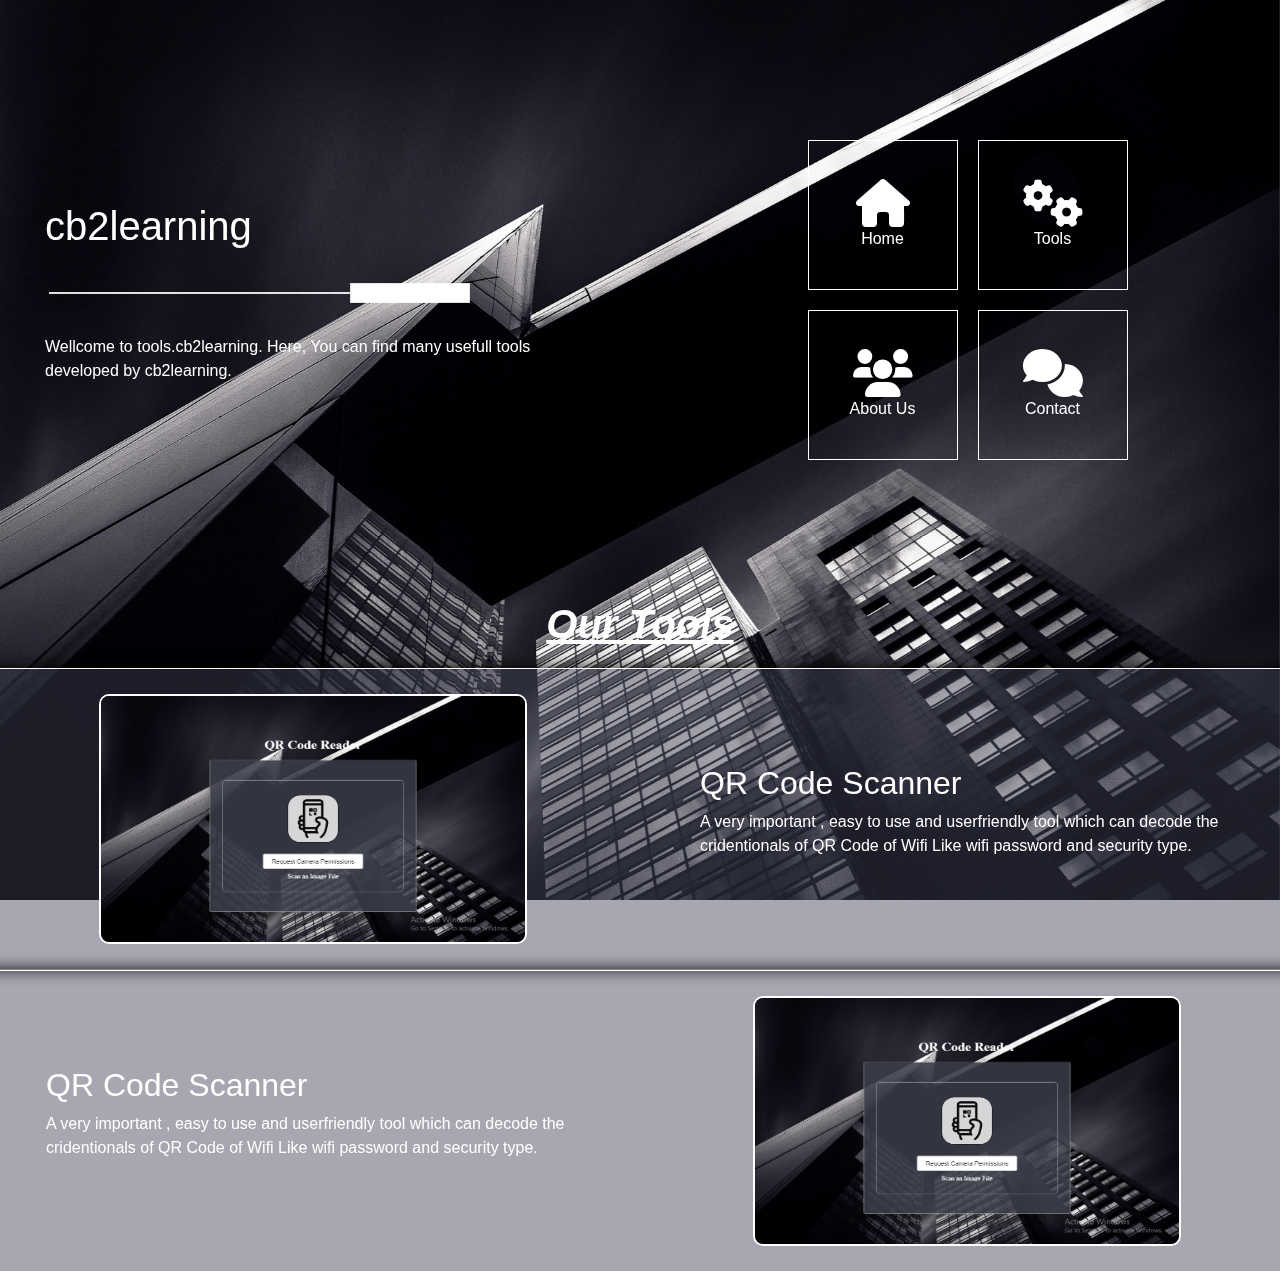
==== index.html @ 4edcd31b "Add files via upload" ====
<!DOCTYPE html>
<html lang="en">
<head>
  <meta charset="UTF-8">
  <meta name="viewport" content="width=device-width, initial-scale=1.0">
  <title>Tools cb2learning</title>
  <link href="https://cdnjs.cloudflare.com/ajax/libs/font-awesome/6.0.0-beta3/css/all.min.css" rel="stylesheet">

  <link href="https://stackpath.bootstrapcdn.com/bootstrap/4.5.2/css/bootstrap.min.css" rel="stylesheet">

  <link rel="stylesheet" href="css/style.css">
  <script async src="https://pagead2.googlesyndication.com/pagead/js/adsbygoogle.js?client=ca-pub-1719453144527019"
     crossorigin="anonymous"></script>
     <meta content='Y8pTrmwbOvOTrTD9obUi1KalwYCPdFUKWE1YtwiYb18' name='google-site-verification'/>
</head>
<body>
  <div id="tm-bg"></div>

  <div class="row">
    <div class="col-md-6 cct">
      <div class="tm-site-header">
        <h1 class="mb-4"><a href="https://www.cb2learning.com/" target="_blank">cb2learning</a></h1>
        <img src="img/underline.png" class="img-fluid mb-4">
        <p>Wellcome to tools.cb2learning. Here, You can find many usefull tools developed by <a href="https://www.cb2learning.com/" target="_blank">cb2learning.</a></p>        
    </div>    
    </div>
    <div class="col-md-6 cct">
      <div class="boxes">
        <a href="https://www.cb2learning.com/" target="_blank" class="cct box">
          <i class="fas fa-home fa-3x tm-nav-icon"></i>
          <span class="tm-nav-text">Home</span>        
        </a>

        <a href="#toolz" class="cct box">
          <i class="fas fa-cogs fa-3x tm-nav-icon"></i>
          <span class="tm-nav-text">Tools</span>
        </a>

      </div>
      <div class="boxes">
        <a href="https://www.cb2learning.com/p/about.html?m=1" target="_blank" class="cct box">
          <i class="fas fa-users fa-3x tm-nav-icon"></i>
          <span class="tm-nav-text">About Us</span>
        </a>

        <a href="https://www.cb2learning.com/p/contact-us_10.html?m=1" target="_blank" class="cct box">
          <i class="fas fa-comments fa-3x tm-nav-icon"></i>
          <span class="tm-nav-text">Contact</span>
        </a>

      </div>
    </div>
  </div>
  <h1 align="center" style="color: white;margin-bottom: 20px;"><b><u><i>Our Tools</i></u></b></h1>


  <a href="/wifi-qr-code-reader/" target="_blank" class="row bg-drk">
    <div class="col-sm-6 order-sm-1 cct">
      <img src="img/qr-code-reader.PNG" alt="img">
    </div>
    <div class="col-sm-6 order-sm-2 cct">
      <div class="details">
        <h2 id="toolz">QR Code Scanner</h2>
        <p>A very important , easy to use and userfriendly tool which can decode the cridentionals of QR Code of Wifi Like wifi password and security type.</p>
      </div>
    </div>

  </a>

  


  <a href="/wifi-qr-code-reader/" target="_blank" class="row bg-drk">
    <div class="col-sm-6 order-sm-2 cct">
      <img src="img/qr-code-reader.PNG" alt="img">
    </div>
    <div class="col-sm-6 order-sm-1 cct">
      <div class="details">
        <h2>QR Code Scanner</h2>
        <p>A very important , easy to use and userfriendly tool which can decode the cridentionals of QR Code of Wifi Like wifi password and security type.</p>
      </div>
    </div>


  </a>


</body>
</html>
---- css/style.css ----
*{
    box-sizing: border-box;
    transition: all 0.3s ease;
}
.col-md-6{
    padding: 60px;
    height: 600px;
    color: white;
}
.cct{
    display: flex;
    justify-content: center;
    align-items: center;
    flex-direction: column;
}
#tm-bg {
    position: fixed;
    top: 0;
    left: 0;
    width: 100%;
    height: 100%;
    background-image: url(../img/pop-bg.jpg);
    background-position: center;
    background-size: cover;
    background-repeat: no-repeat;
    z-index: -1;
    transition: all 0.3s ease;
  }
  a{
    color: white;
    text-decoration: none;
  }
  a:hover{
    color: rgb(196, 196, 196);
    text-decoration: none;
  }
  .boxes{
    display: flex;
  }
  .box{
    height: 150px;
    width: 150px;
    border: 1px solid white;
    margin: 10px;
  }
  .box:hover{
    background-color: rgb(54, 54, 68);
  }
  .bg-drk{
    background-color: rgba(62, 64, 82, 0.459);
    border: 0.2px solid white;
    box-shadow: 0 0 15px black;
  }
  .col-sm-6{
    padding: 60px;
    height: 300px;
    color: white;

  }
.col-sm-6 img{
  height: 250px;
  width: 80%;
  border: 2px solid white;
  border-radius: 10px;
}

  @media (max-width: 765px) {
    .col-md-6{
        height: 350px;
    }
    .details{
      background-color: green;
      margin-bottom: 30px;
    }
    .col-sm-6{
      height: 200px;
      padding: 30px;
      padding-bottom: 0px;
      padding-top: 0px;
      
    }
    .bg-drk{
      background-color: rgba(62, 64, 82, 0.842);
      margin: 15px;
    }
    .col-sm-6 img{
      width: 100%;
      height: 150px;
    }
  }
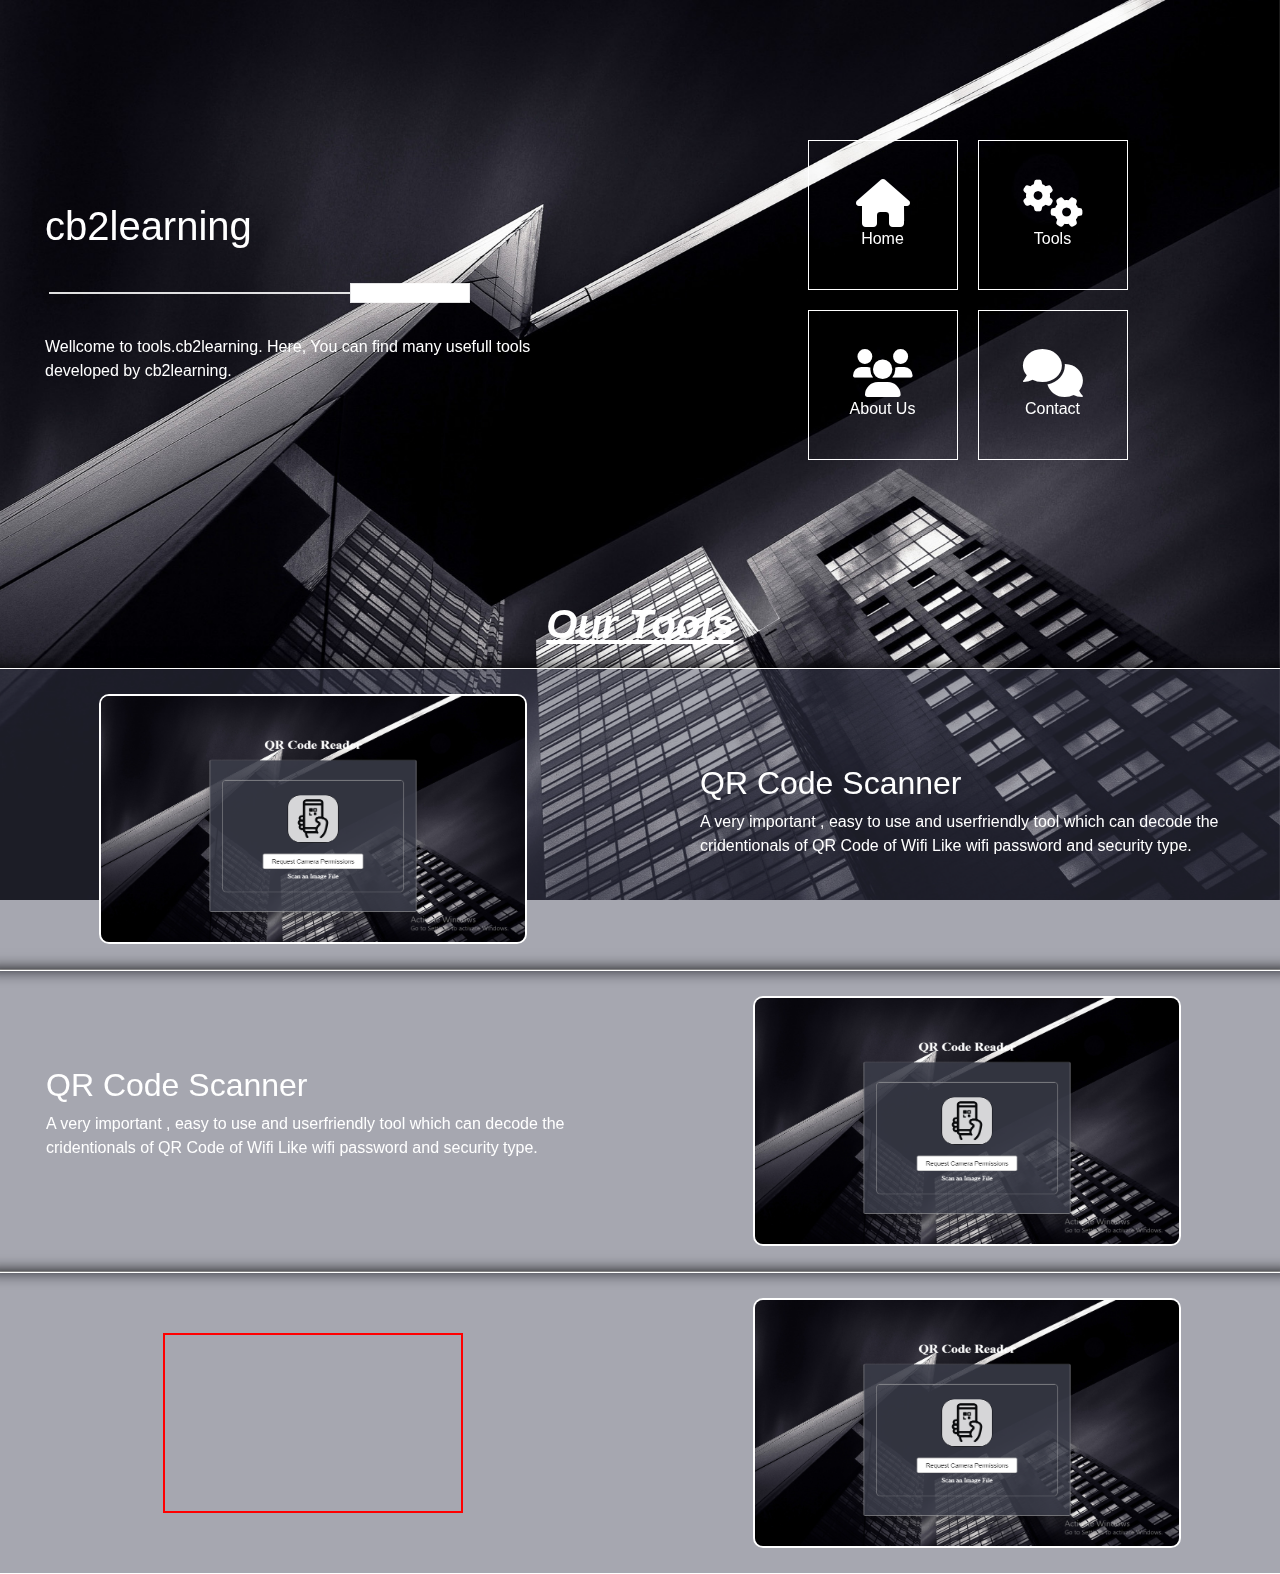
==== commit cbe8c822: "chechk ads size" ====
--- a/index.html
+++ b/index.html
@@ -19,14 +19,14 @@
   <div class="row">
     <div class="col-md-6 cct">
       <div class="tm-site-header">
-        <h1 class="mb-4"><a href="https://www.cb2learning.com/" target="_blank">cb2learning</a></h1>
+        <h1 class="mb-4"><a href="https://www.cb2learning.com/">cb2learning</a></h1>
         <img src="img/underline.png" class="img-fluid mb-4">
-        <p>Wellcome to tools.cb2learning. Here, You can find many usefull tools developed by <a href="https://www.cb2learning.com/" target="_blank">cb2learning.</a></p>        
+        <p>Wellcome to tools.cb2learning. Here, You can find many usefull tools developed by <a href="https://www.cb2learning.com/">cb2learning.</a></p>        
     </div>    
     </div>
     <div class="col-md-6 cct">
       <div class="boxes">
-        <a href="https://www.cb2learning.com/" target="_blank" class="cct box">
+        <a href="https://www.cb2learning.com/" class="cct box">
           <i class="fas fa-home fa-3x tm-nav-icon"></i>
           <span class="tm-nav-text">Home</span>        
         </a>
@@ -38,12 +38,12 @@
 
       </div>
       <div class="boxes">
-        <a href="https://www.cb2learning.com/p/about.html?m=1" target="_blank" class="cct box">
+        <a href="https://www.cb2learning.com/p/about.html?m=1" class="cct box">
           <i class="fas fa-users fa-3x tm-nav-icon"></i>
           <span class="tm-nav-text">About Us</span>
         </a>
 
-        <a href="https://www.cb2learning.com/p/contact-us_10.html?m=1" target="_blank" class="cct box">
+        <a href="https://www.cb2learning.com/p/contact-us_10.html?m=1"class="cct box">
           <i class="fas fa-comments fa-3x tm-nav-icon"></i>
           <span class="tm-nav-text">Contact</span>
         </a>
@@ -54,7 +54,7 @@
   <h1 align="center" style="color: white;margin-bottom: 20px;"><b><u><i>Our Tools</i></u></b></h1>
 
 
-  <a href="/wifi-qr-code-reader/" target="_blank" class="row bg-drk">
+  <a href="/wifi-qr-code-reader/" class="row bg-drk">
     <div class="col-sm-6 order-sm-1 cct">
       <img src="img/qr-code-reader.PNG" alt="img">
     </div>
@@ -70,7 +70,7 @@
   
 
 
-  <a href="/wifi-qr-code-reader/" target="_blank" class="row bg-drk">
+  <a href="/wifi-qr-code-reader/" class="row bg-drk">
     <div class="col-sm-6 order-sm-2 cct">
       <img src="img/qr-code-reader.PNG" alt="img">
     </div>
@@ -84,6 +84,32 @@
 
   </a>
 
+  
+  <a href="/wifi-qr-code-reader/" target="_blank" class="row bg-drk">
+    <div class="col-sm-6 order-sm-2 cct">
+      <img src="img/qr-code-reader.PNG" alt="img">
+    </div>
+    <div class="col-sm-6 order-sm-1 cct">
+      <div style="height: 200px; width: 300px;border : 2px solid red;">
+<script async src="https://pagead2.googlesyndication.com/pagead/js/adsbygoogle.js?client=ca-pub-1719453144527019"
+crossorigin="anonymous"></script>
+<!-- all header -->
+<ins class="adsbygoogle"
+style="display:block"
+data-ad-client="ca-pub-1719453144527019"
+data-ad-slot="4738457486"
+data-ad-format="auto"
+data-full-width-responsive="true"></ins>
+<script>
+(adsbygoogle = window.adsbygoogle || []).push({});
+</script>
+      </div>
+    </div>
+
+
+  </a>
+
+  
 
 </body>
-</html>+</html>
--- a/css/style.css
+++ b/css/style.css
@@ -69,7 +69,6 @@
         height: 350px;
     }
     .details{
-      background-color: green;
       margin-bottom: 30px;
     }
     .col-sm-6{
@@ -87,4 +86,4 @@
       width: 100%;
       height: 150px;
     }
-  }+  }
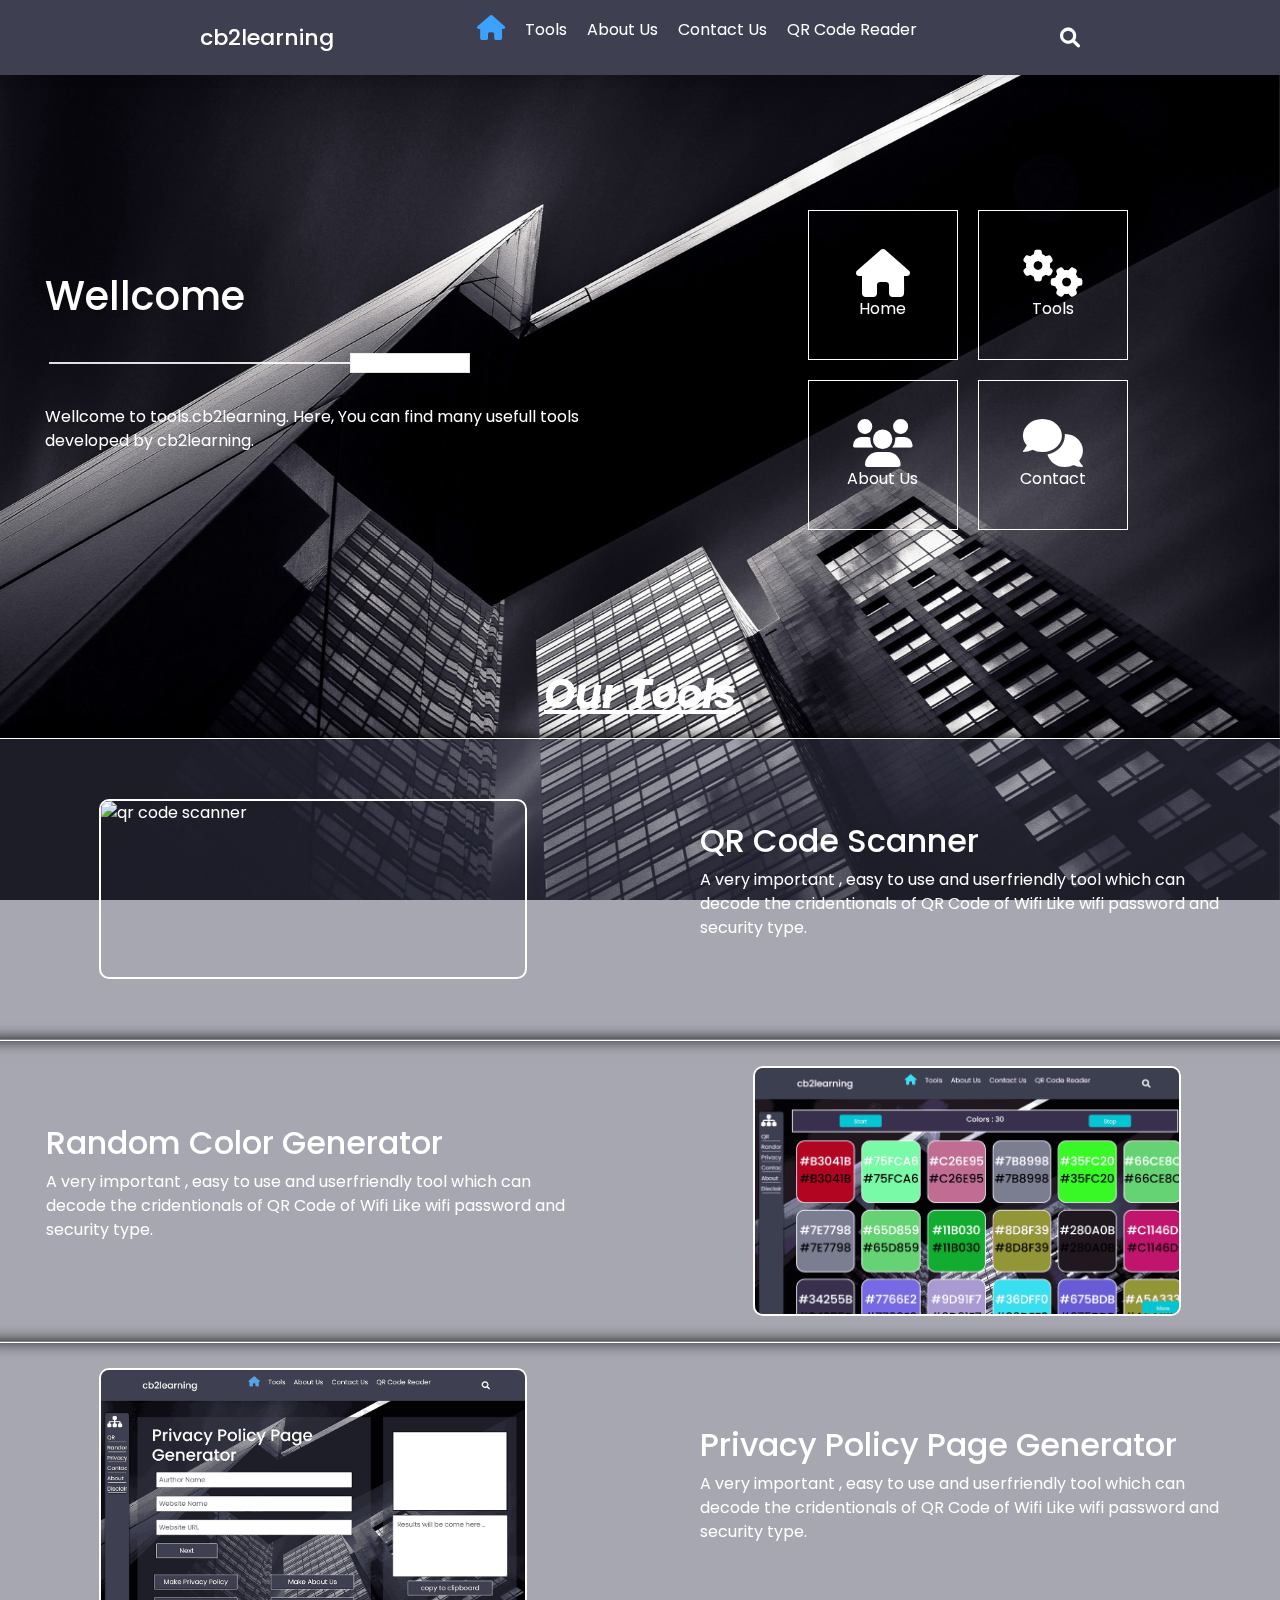
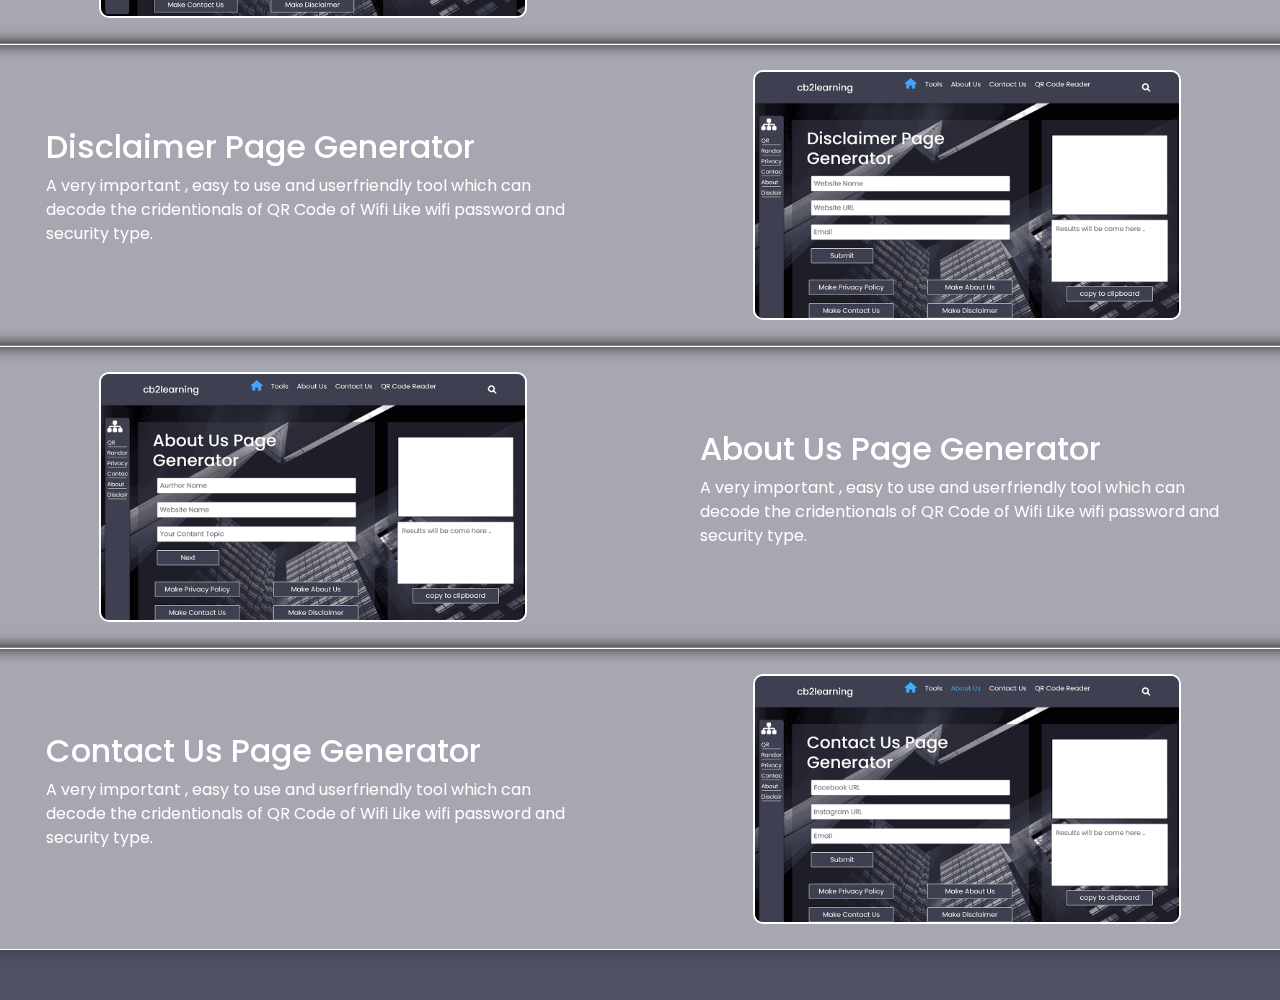
==== commit 3c8b9248: "upload the full project" ====
--- a/index.html
+++ b/index.html
@@ -4,24 +4,43 @@
   <meta charset="UTF-8">
   <meta name="viewport" content="width=device-width, initial-scale=1.0">
   <title>Tools cb2learning</title>
+
+  <meta name="description" content="Access a collection of free online tools, including Privacy Policy Generator, Disclaimer Generator, Contact Us Page Generator, and About Us Page Generator. Easily create legal and essential website pages in minutes!">
+<meta name="keywords" content="free online tools, privacy policy generator, disclaimer generator, contact us page generator, about us page generator, AI page generators, website page creator, legal page generator, website tools">
+
+
+
   <link href="https://cdnjs.cloudflare.com/ajax/libs/font-awesome/6.0.0-beta3/css/all.min.css" rel="stylesheet">
-
   <link href="https://stackpath.bootstrapcdn.com/bootstrap/4.5.2/css/bootstrap.min.css" rel="stylesheet">
 
-  <link rel="stylesheet" href="css/style.css">
   <script async src="https://pagead2.googlesyndication.com/pagead/js/adsbygoogle.js?client=ca-pub-1719453144527019"
      crossorigin="anonymous"></script>
      <meta content='Y8pTrmwbOvOTrTD9obUi1KalwYCPdFUKWE1YtwiYb18' name='google-site-verification'/>
+     <link rel="stylesheet" href="css/attachments.css">
+     <link rel="stylesheet" href="css/style.css">  
+     <script src="js/attachment.js" defer></script>
+     <script src="js/nav.js" defer></script>
+  
 </head>
 <body>
   <div id="tm-bg"></div>
 
-  <div class="row">
+
+
+  <nav class="nav">
+  
+  </nav>
+
+
+
+
+
+  <div style="margin-top: 70px;" class="row">
     <div class="col-md-6 cct">
       <div class="tm-site-header">
-        <h1 class="mb-4"><a href="https://www.cb2learning.com/">cb2learning</a></h1>
+        <h1 class="mb-4"><a>Wellcome</a></h1>
         <img src="img/underline.png" class="img-fluid mb-4">
-        <p>Wellcome to tools.cb2learning. Here, You can find many usefull tools developed by <a href="https://www.cb2learning.com/">cb2learning.</a></p>        
+        <p>Wellcome to tools.cb2learning. Here, You can find many usefull tools developed by <a href="https://www.cb2learning.com/" target="_blank">cb2learning.</a></p>        
     </div>    
     </div>
     <div class="col-md-6 cct">
@@ -38,12 +57,12 @@
 
       </div>
       <div class="boxes">
-        <a href="https://www.cb2learning.com/p/about.html?m=1" class="cct box">
+        <a href="https://www.cb2learning.com/p/about.html?m=1"  class="cct box">
           <i class="fas fa-users fa-3x tm-nav-icon"></i>
           <span class="tm-nav-text">About Us</span>
         </a>
 
-        <a href="https://www.cb2learning.com/p/contact-us_10.html?m=1"class="cct box">
+        <a href="https://www.cb2learning.com/p/contact-us_10.html?m=1" class="cct box">
           <i class="fas fa-comments fa-3x tm-nav-icon"></i>
           <span class="tm-nav-text">Contact</span>
         </a>
@@ -54,9 +73,11 @@
   <h1 align="center" style="color: white;margin-bottom: 20px;"><b><u><i>Our Tools</i></u></b></h1>
 
 
-  <a href="/wifi-qr-code-reader/" class="row bg-drk">
-    <div class="col-sm-6 order-sm-1 cct">
-      <img src="img/qr-code-reader.PNG" alt="img">
+  <!-- ++++++++++++++++++++++++++++     QR Code Scanner +++++++++++++++++++ -->
+
+  <a href="/wifi-qr-code-reader/" target="_blank" class="row bg-drk">
+    <div class="col-sm-6 order-sm-1 cct">
+      <img loading="lazy" src="img/qr-code-reader.png" alt="qr code scanner">
     </div>
     <div class="col-sm-6 order-sm-2 cct">
       <div class="details">
@@ -67,49 +88,134 @@
 
   </a>
 
-  
-
-
-  <a href="/wifi-qr-code-reader/" class="row bg-drk">
-    <div class="col-sm-6 order-sm-2 cct">
-      <img src="img/qr-code-reader.PNG" alt="img">
-    </div>
-    <div class="col-sm-6 order-sm-1 cct">
-      <div class="details">
-        <h2>QR Code Scanner</h2>
-        <p>A very important , easy to use and userfriendly tool which can decode the cridentionals of QR Code of Wifi Like wifi password and security type.</p>
-      </div>
-    </div>
-
-
-  </a>
-
-  
-  <a href="/wifi-qr-code-reader/" target="_blank" class="row bg-drk">
-    <div class="col-sm-6 order-sm-2 cct">
-      <img src="img/qr-code-reader.PNG" alt="img">
-    </div>
-    <div class="col-sm-6 order-sm-1 cct">
-      <div style="height: 200px; width: 300px;border : 2px solid red;">
-<script async src="https://pagead2.googlesyndication.com/pagead/js/adsbygoogle.js?client=ca-pub-1719453144527019"
-crossorigin="anonymous"></script>
-<!-- all header -->
-<ins class="adsbygoogle"
-style="display:block"
-data-ad-client="ca-pub-1719453144527019"
-data-ad-slot="4738457486"
-data-ad-format="auto"
-data-full-width-responsive="true"></ins>
-<script>
-(adsbygoogle = window.adsbygoogle || []).push({});
-</script>
-      </div>
-    </div>
-
-
-  </a>
-
-  
+
+  
+  <script async src="https://pagead2.googlesyndication.com/pagead/js/adsbygoogle.js?client=ca-pub-1719453144527019"
+  crossorigin="anonymous"></script>
+  <!-- all header -->
+  <ins class="adsbygoogle"
+  style="display:block"
+  data-ad-client="ca-pub-1719453144527019"
+  data-ad-slot="4738457486"
+  data-ad-format="auto"
+  data-full-width-responsive="true"></ins>
+  <script>
+  (adsbygoogle = window.adsbygoogle || []).push({});
+  </script>
+
+  <!-- ++++++++++++++++++++++++++++     Random Color Generator +++++++++++++++++++ -->
+
+  <a href="/random-color-generator-hex/" target="_blank" class="row bg-drk">
+    <div class="col-sm-6 order-sm-2 cct">
+      <img loading="lazy" src="img/color-generator.png" alt="rendom color generator">
+    </div>
+    <div class="col-sm-6 order-sm-1 cct">
+      <div class="details">
+        <h2>Random Color Generator</h2>
+        <p>A very important , easy to use and userfriendly tool which can decode the cridentionals of QR Code of Wifi Like wifi password and security type.</p>
+      </div>
+    </div>
+
+
+  </a>
+
+  <!-- ++++++++++++++++++++++++++++ Privacy Policy Page Generator +++++++++++++++++++ -->
+
+  <a href="/privacy-policy-generator-free/" target="_blank" class="row bg-drk">
+    <div class="col-sm-6 order-sm-1 cct">
+      <img loading="lazy" src="img/privacy-policy-generator.png" alt="privacy policy generator">
+    </div>
+    <div class="col-sm-6 order-sm-2 cct">
+      <div class="details">
+        <h2 id="toolz">Privacy Policy Page Generator</h2>
+        <p>A very important , easy to use and userfriendly tool which can decode the cridentionals of QR Code of Wifi Like wifi password and security type.</p>
+      </div>
+    </div>
+
+  </a>
+
+
+  
+
+
+  <!-- ++++++++++++++++++++++++++++  Disclaimer Page Generator  +++++++++++++++++++ -->
+
+  <a href="/disclaimer-page-generator/" target="_blank" class="row bg-drk">
+    <div class="col-sm-6 order-sm-2 cct">
+      <img loading="lazy" src="img/disclaimer.png" alt="disclaimer generator">
+    </div>
+    <div class="col-sm-6 order-sm-1 cct">
+      <div class="details">
+        <h2>Disclaimer Page Generator</h2>
+        <p>A very important , easy to use and userfriendly tool which can decode the cridentionals of QR Code of Wifi Like wifi password and security type.</p>
+      </div>
+    </div>
+
+
+  </a>
+
+
+
+  <script async src="https://pagead2.googlesyndication.com/pagead/js/adsbygoogle.js?client=ca-pub-1719453144527019"
+  crossorigin="anonymous"></script>
+  <!-- all header -->
+  <ins class="adsbygoogle"
+  style="display:block"
+  data-ad-client="ca-pub-1719453144527019"
+  data-ad-slot="4738457486"
+  data-ad-format="auto"
+  data-full-width-responsive="true"></ins>
+  <script>
+  (adsbygoogle = window.adsbygoogle || []).push({});
+  </script>
+  <!-- ++++++++++++++++++++++++++++  About Us Page Generator +++++++++++++++++++ -->
+
+  <a href="/about-us-page-generator/" target="_blank" class="row bg-drk">
+    <div class="col-sm-6 order-sm-1 cct">
+      <img loading="lazy" src="img/about-us.png" alt="about us page generator">
+    </div>
+    <div class="col-sm-6 order-sm-2 cct">
+      <div class="details">
+        <h2 id="toolz">About Us Page Generator</h2>
+        <p>A very important , easy to use and userfriendly tool which can decode the cridentionals of QR Code of Wifi Like wifi password and security type.</p>
+      </div>
+    </div>
+
+  </a>
+
+
+  <!-- ++++++++++++++++++++++++++++ Contact Us Page Generator +++++++++++++++++++ -->
+
+  <a href="/contact-us-page-generator/" target="_blank" class="row bg-drk">
+    <div class="col-sm-6 order-sm-2 cct">
+      <img loading="lazy" src="img/contact-us.png" alt="contact us page generator">
+    </div>
+    <div class="col-sm-6 order-sm-1 cct">
+      <div class="details">
+        <h2>Contact Us Page Generator</h2>
+        <p>A very important , easy to use and userfriendly tool which can decode the cridentionals of QR Code of Wifi Like wifi password and security type.</p>
+      </div>
+    </div>
+
+
+  </a>
+
+
+  <script async src="https://pagead2.googlesyndication.com/pagead/js/adsbygoogle.js?client=ca-pub-1719453144527019"
+  crossorigin="anonymous"></script>
+  <!-- all header -->
+  <ins class="adsbygoogle"
+  style="display:block"
+  data-ad-client="ca-pub-1719453144527019"
+  data-ad-slot="4738457486"
+  data-ad-format="auto"
+  data-full-width-responsive="true"></ins>
+  <script>
+  (adsbygoogle = window.adsbygoogle || []).push({});
+  </script>
+
+<footer class="footer"></footer>
+
 
 </body>
-</html>
+</html>--- a/css/attachments.css
+++ b/css/attachments.css
@@ -0,0 +1,280 @@
+/* Google Fonts - Poppins */
+@import url("https://fonts.googleapis.com/css2?family=Poppins:wght@300;400;500;600&display=swap");
+
+* {
+  margin: 0;
+  padding: 0;
+  box-sizing: border-box;
+  font-family: "Poppins", sans-serif;
+  scroll-behavior: smooth;
+
+}
+#tm-bg {
+  position: fixed;
+  top: 0;
+  left: 0;
+  width: 100%;
+  height: 100%;
+  color: white;
+  background-image: url(../img/pop-bg.jpg);
+  background-position: center;
+  background-size: cover;
+  background-repeat: no-repeat;
+  z-index: -1;
+  transition: all 0.3s ease;
+}
+.nav {
+  z-index: 299;
+  position: fixed;
+  top: 0;
+  left: 0;
+  width: 100%;
+  padding: 15px 200px;
+  /* background: #4a98f7; */
+  background-color: rgb(62, 64, 82);
+
+  box-shadow: 0 4px 10px rgba(0, 0, 0, 0.1);
+}
+.nav,
+.nav .nav-links {
+  display: flex;
+  align-items: center;
+}
+.nav {
+  justify-content: space-between;
+}
+a {
+  color: #fff;
+  text-decoration: none;
+}
+a:hover{
+  text-decoration: none;
+  color: rgb(48, 179, 255);
+}
+.nav .logo {
+  font-size: 22px;
+  font-weight: 500;
+}
+.nav .nav-links {
+  column-gap: 20px;
+  list-style: none;
+}
+.nav .nav-links a {
+  transition: all 0.2s linear;
+}
+.nav.openSearch .nav-links a {
+  opacity: 0;
+  pointer-events: none;
+}
+.nav .search-icon {
+  color: #fff;
+  font-size: 20px;
+  cursor: pointer;
+}
+.nav .search-box {
+  position: absolute;
+  right: 250px;
+  height: 45px;
+  max-width: 555px;
+  width: 100%;
+  opacity: 0;
+  pointer-events: none;
+  transition: all 0.2s linear;
+}
+.nav.openSearch .search-box {
+  opacity: 1;
+  pointer-events: auto;
+}
+.search-box .search-icon {
+  position: absolute;
+  left: 15px;
+  top: 50%;
+  left: 15px;
+  color: #4a98f7;
+  transform: translateY(-50%);
+}
+.search-box input {
+  height: 100%;
+  width: 100%;
+  border: none;
+  outline: none;
+  border-radius: 6px;
+  background-color: #fff;
+  padding: 0 15px 0 45px;
+}
+
+.nav .navOpenBtn,
+.nav .navCloseBtn {
+  display: none;
+}
+
+/* responsive */
+@media screen and (max-width: 1160px) {
+  .nav {
+    padding: 15px 100px;
+  }
+  .nav .search-box {
+    right: 150px;
+  }
+}
+@media screen and (max-width: 950px) {
+  .nav {
+    padding: 15px 50px;
+  }
+  .nav .search-box {
+    right: 100px;
+    max-width: 400px;
+  }
+}
+@media screen and (max-width: 768px) {
+  .nav .navOpenBtn,
+  .nav .navCloseBtn {
+    display: block;
+  }
+  .nav {
+    padding: 15px 20px;
+    z-index: 4353453;
+  }
+  .nav .nav-links {
+    position: fixed;
+    top: 0;
+    left: -100%;
+    height: 100%;
+    max-width: 280px;
+    width: 100%;
+    padding-top: 100px;
+    row-gap: 30px;
+    flex-direction: column;
+    background-color: #11101d;
+    box-shadow: 0 2px 10px rgba(0, 0, 0, 0.1);
+    transition: all 0.4s ease;
+    z-index: 100;
+  }
+  .nav.openNav .nav-links {
+    left: 0;
+  }
+  .nav .navOpenBtn {
+    color: #fff;
+    font-size: 20px;
+    cursor: pointer;
+  }
+  .nav .navCloseBtn {
+    position: absolute;
+    top: 20px;
+    right: 20px;
+    color: #fff;
+    font-size: 20px;
+    cursor: pointer;
+  }
+  .nav .search-box {
+    top: calc(100% + 10px);
+    max-width: calc(100% - 20px);
+    right: 50%;
+    transform: translateX(50%);
+    box-shadow: 0 2px 10px rgba(0, 0, 0, 0.1);
+  }
+}
+
+
+/* +++++++++++++++++++++  Start Footer  +++++++++++++++++++++++++++ */
+
+footer{
+  padding-top: 50px;
+  background-color: rgba(62, 64, 82, 0.911);
+
+}
+
+.f-ar{
+  color: white;
+  display: flex;
+  flex-direction: row;
+  justify-content: center;
+  align-items: center;
+  padding: 10px 0px;
+  /* background-color: green; */
+}
+.f-ar input{
+  border-radius: 5px;
+  border: none;
+  box-shadow: 0 0 2px gray;
+  margin-right: 10px;
+  padding: 5px 10px;
+  font-size: small;
+}
+.f-ar i{
+  font-size: larger;
+  color: white;
+}
+.f-ar li{
+  margin: 10px;
+  list-style: none;
+}
+.f-ar li a{
+  color: white;
+  cursor: pointer;
+}
+.f-ar li a:hover{
+  text-decoration: none;
+  color: rgb(49, 156, 255);
+}
+.f-ar i:hover{
+  color: #1c91ff;
+}
+
+.col-dir{
+  flex-direction: column;
+  /* justify-content: left; */
+  align-items: self-start;
+  margin-left: 30px;
+}
+
+.sidebar{
+  display: flex;
+  flex-direction: column;
+  width: 100%;
+  height: 95%;
+  background-color: rgb(62, 64, 82);
+  box-shadow: 0 0 3px black;
+  border-radius: 5px;
+  margin: 5px;
+  margin-left: 10px;
+  padding: 5px;
+  z-index: 28378;
+  transition: all .40s ease;
+}
+.sidebar:hover{
+  position: relative;
+  width: 200px;
+}
+.sidebar ul::-webkit-scrollbar{
+  width: 1px;
+}
+.sidebar ul{
+  overflow: auto;
+}
+.sidebar ul li{
+  overflow: hidden;
+  height: 20px;
+}
+.sidebar ul li a{
+  height: 20px;
+  font-size: smaller;
+  overflow: hidden;
+}
+hr{
+  margin: 2px;
+  padding: 0;
+  background-color: whitesmoke;
+}
+@media (max-width:991px) {
+  .sidebar{
+    display: none;
+  }
+  .f-ar{
+      flex-direction: column;
+      justify-content: left;
+      align-items: flex-start;
+      margin-left: 30px;
+  }
+  
+}--- a/css/style.css
+++ b/css/style.css
@@ -2,6 +2,7 @@
     box-sizing: border-box;
     transition: all 0.3s ease;
 }
+
 .col-md-6{
     padding: 60px;
     height: 600px;
@@ -86,4 +87,4 @@
       width: 100%;
       height: 150px;
     }
-  }
+  }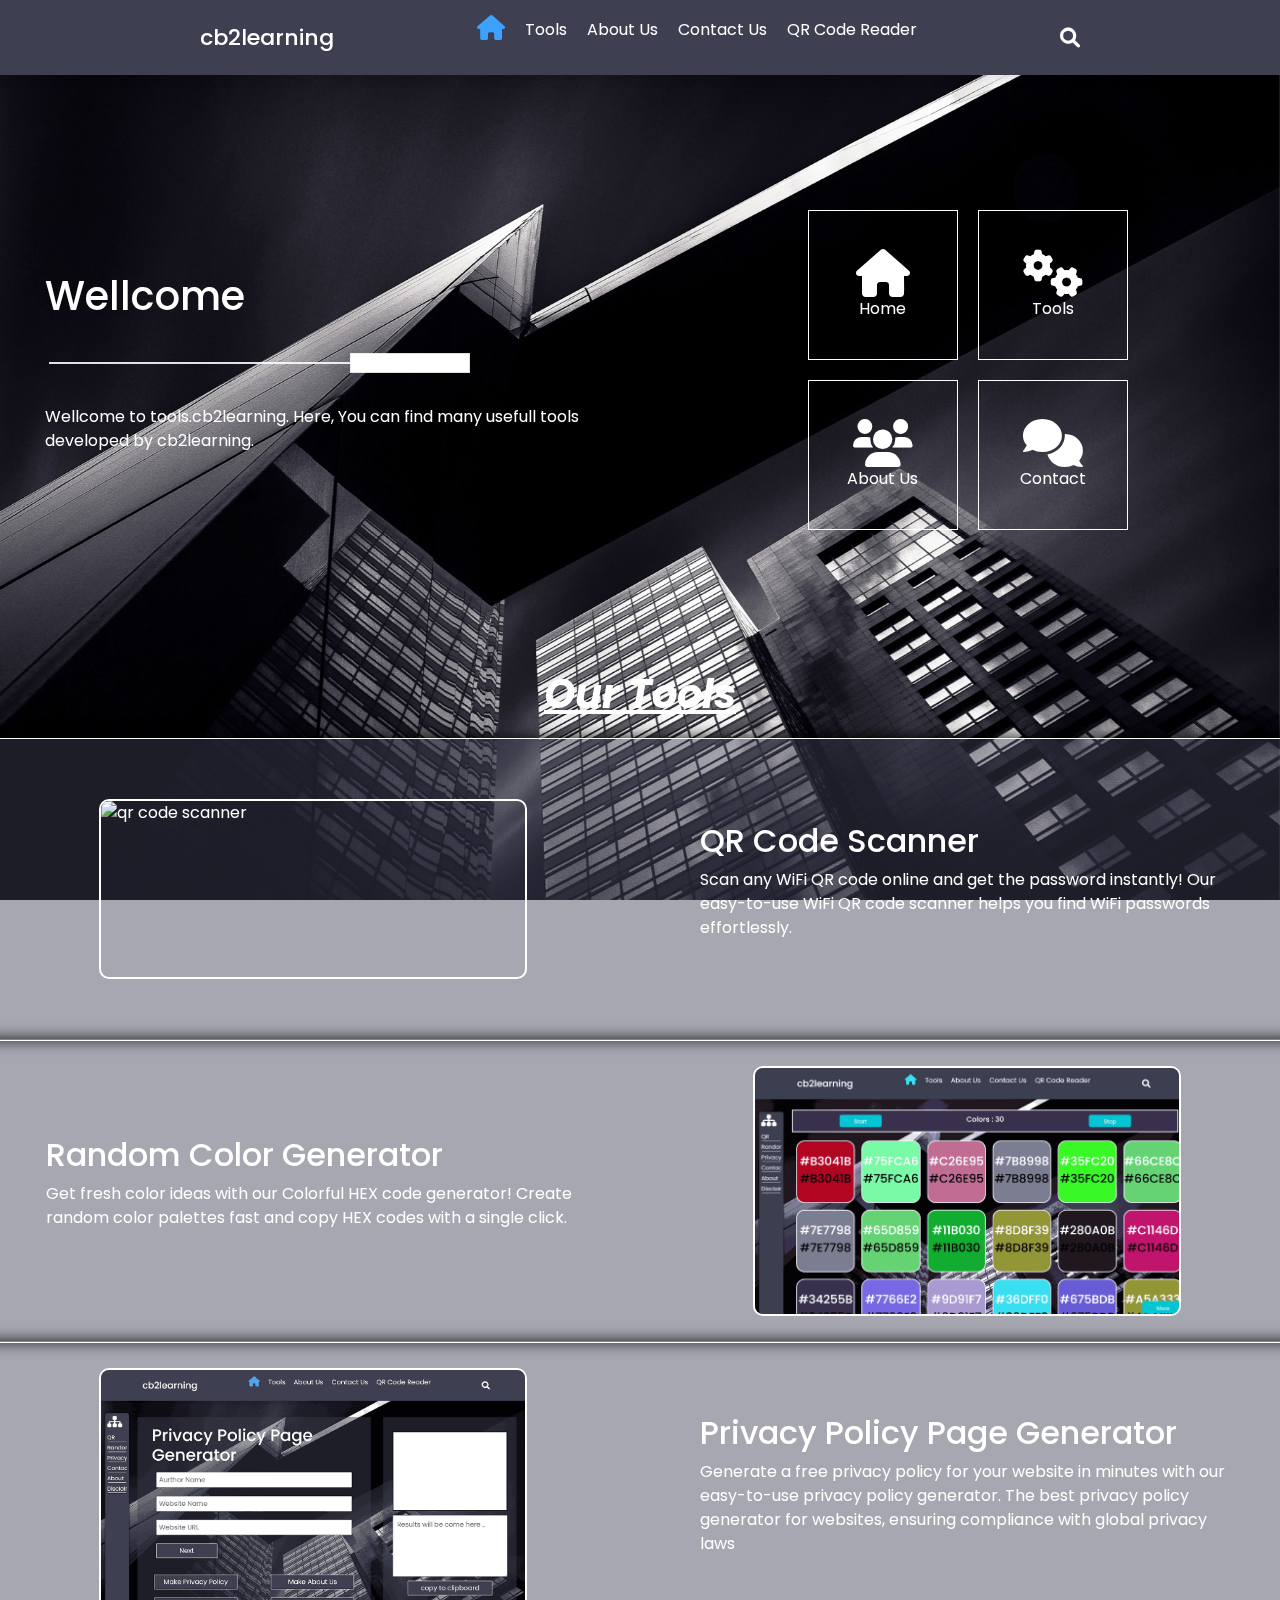
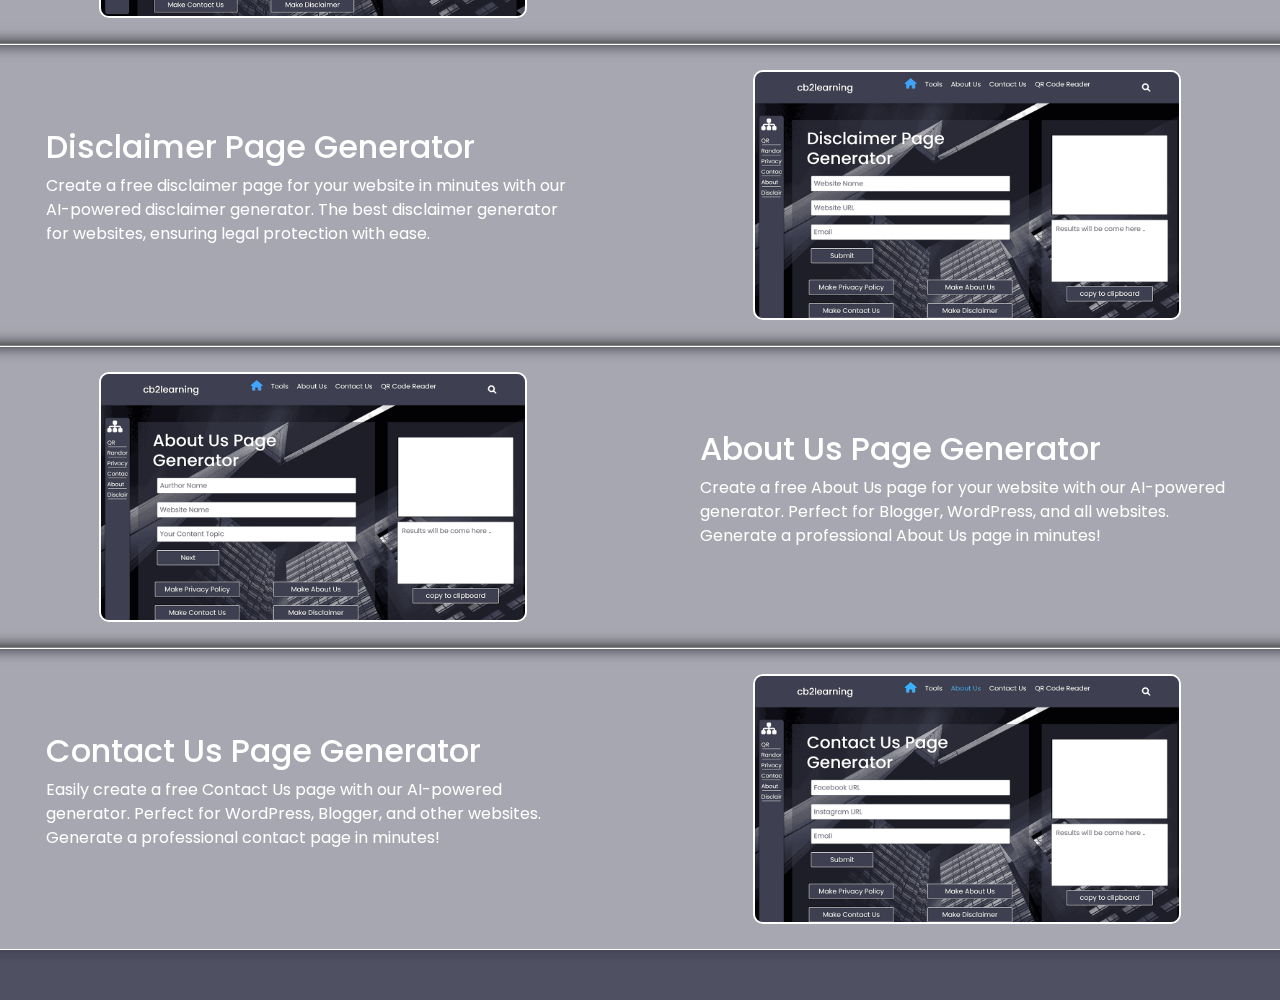
==== commit aebdd124: "add descriptions of main" ====
--- a/index.html
+++ b/index.html
@@ -82,7 +82,9 @@
     <div class="col-sm-6 order-sm-2 cct">
       <div class="details">
         <h2 id="toolz">QR Code Scanner</h2>
-        <p>A very important , easy to use and userfriendly tool which can decode the cridentionals of QR Code of Wifi Like wifi password and security type.</p>
+    <p>
+      Scan any WiFi QR code online and get the password instantly! Our easy-to-use WiFi QR code scanner helps you find WiFi passwords effortlessly.
+    </p>
       </div>
     </div>
 
@@ -112,12 +114,28 @@
     <div class="col-sm-6 order-sm-1 cct">
       <div class="details">
         <h2>Random Color Generator</h2>
-        <p>A very important , easy to use and userfriendly tool which can decode the cridentionals of QR Code of Wifi Like wifi password and security type.</p>
-      </div>
-    </div>
-
-
-  </a>
+   <p>
+    Get fresh color ideas with our Colorful HEX code generator! Create random color palettes fast and copy HEX codes with a single click.
+   </p>
+      </div>
+    </div>
+
+
+  </a>
+
+  
+  <script async src="https://pagead2.googlesyndication.com/pagead/js/adsbygoogle.js?client=ca-pub-1719453144527019"
+  crossorigin="anonymous"></script>
+  <!-- all header -->
+  <ins class="adsbygoogle"
+  style="display:block"
+  data-ad-client="ca-pub-1719453144527019"
+  data-ad-slot="4738457486"
+  data-ad-format="auto"
+  data-full-width-responsive="true"></ins>
+  <script>
+  (adsbygoogle = window.adsbygoogle || []).push({});
+  </script>
 
   <!-- ++++++++++++++++++++++++++++ Privacy Policy Page Generator +++++++++++++++++++ -->
 
@@ -128,14 +146,28 @@
     <div class="col-sm-6 order-sm-2 cct">
       <div class="details">
         <h2 id="toolz">Privacy Policy Page Generator</h2>
-        <p>A very important , easy to use and userfriendly tool which can decode the cridentionals of QR Code of Wifi Like wifi password and security type.</p>
-      </div>
-    </div>
-
-  </a>
-
-
-  
+   <p>
+    Generate a free privacy policy for your website in minutes with our easy-to-use privacy policy generator. The best privacy policy generator for websites, ensuring compliance with global privacy laws
+   </p>
+      </div>
+    </div>
+
+  </a>
+
+
+  
+  <script async src="https://pagead2.googlesyndication.com/pagead/js/adsbygoogle.js?client=ca-pub-1719453144527019"
+  crossorigin="anonymous"></script>
+  <!-- all header -->
+  <ins class="adsbygoogle"
+  style="display:block"
+  data-ad-client="ca-pub-1719453144527019"
+  data-ad-slot="4738457486"
+  data-ad-format="auto"
+  data-full-width-responsive="true"></ins>
+  <script>
+  (adsbygoogle = window.adsbygoogle || []).push({});
+  </script>
 
 
   <!-- ++++++++++++++++++++++++++++  Disclaimer Page Generator  +++++++++++++++++++ -->
@@ -147,7 +179,9 @@
     <div class="col-sm-6 order-sm-1 cct">
       <div class="details">
         <h2>Disclaimer Page Generator</h2>
-        <p>A very important , easy to use and userfriendly tool which can decode the cridentionals of QR Code of Wifi Like wifi password and security type.</p>
+        <p>
+          Create a free disclaimer page for your website in minutes with our AI-powered disclaimer generator. The best disclaimer generator for websites, ensuring legal protection with ease.
+        </p>
       </div>
     </div>
 
@@ -177,12 +211,27 @@
     <div class="col-sm-6 order-sm-2 cct">
       <div class="details">
         <h2 id="toolz">About Us Page Generator</h2>
-        <p>A very important , easy to use and userfriendly tool which can decode the cridentionals of QR Code of Wifi Like wifi password and security type.</p>
-      </div>
-    </div>
-
-  </a>
-
+        <p>
+          Create a free About Us page for your website with our AI-powered generator. Perfect for Blogger, WordPress, and all websites. Generate a professional About Us page in minutes!
+        </p>
+      </div>
+    </div>
+
+  </a>
+
+  
+  <script async src="https://pagead2.googlesyndication.com/pagead/js/adsbygoogle.js?client=ca-pub-1719453144527019"
+  crossorigin="anonymous"></script>
+  <!-- all header -->
+  <ins class="adsbygoogle"
+  style="display:block"
+  data-ad-client="ca-pub-1719453144527019"
+  data-ad-slot="4738457486"
+  data-ad-format="auto"
+  data-full-width-responsive="true"></ins>
+  <script>
+  (adsbygoogle = window.adsbygoogle || []).push({});
+  </script>
 
   <!-- ++++++++++++++++++++++++++++ Contact Us Page Generator +++++++++++++++++++ -->
 
@@ -193,7 +242,9 @@
     <div class="col-sm-6 order-sm-1 cct">
       <div class="details">
         <h2>Contact Us Page Generator</h2>
-        <p>A very important , easy to use and userfriendly tool which can decode the cridentionals of QR Code of Wifi Like wifi password and security type.</p>
+        <p>
+          Easily create a free Contact Us page with our AI-powered generator. Perfect for WordPress, Blogger, and other websites. Generate a professional contact page in minutes!
+        </p>
       </div>
     </div>
 
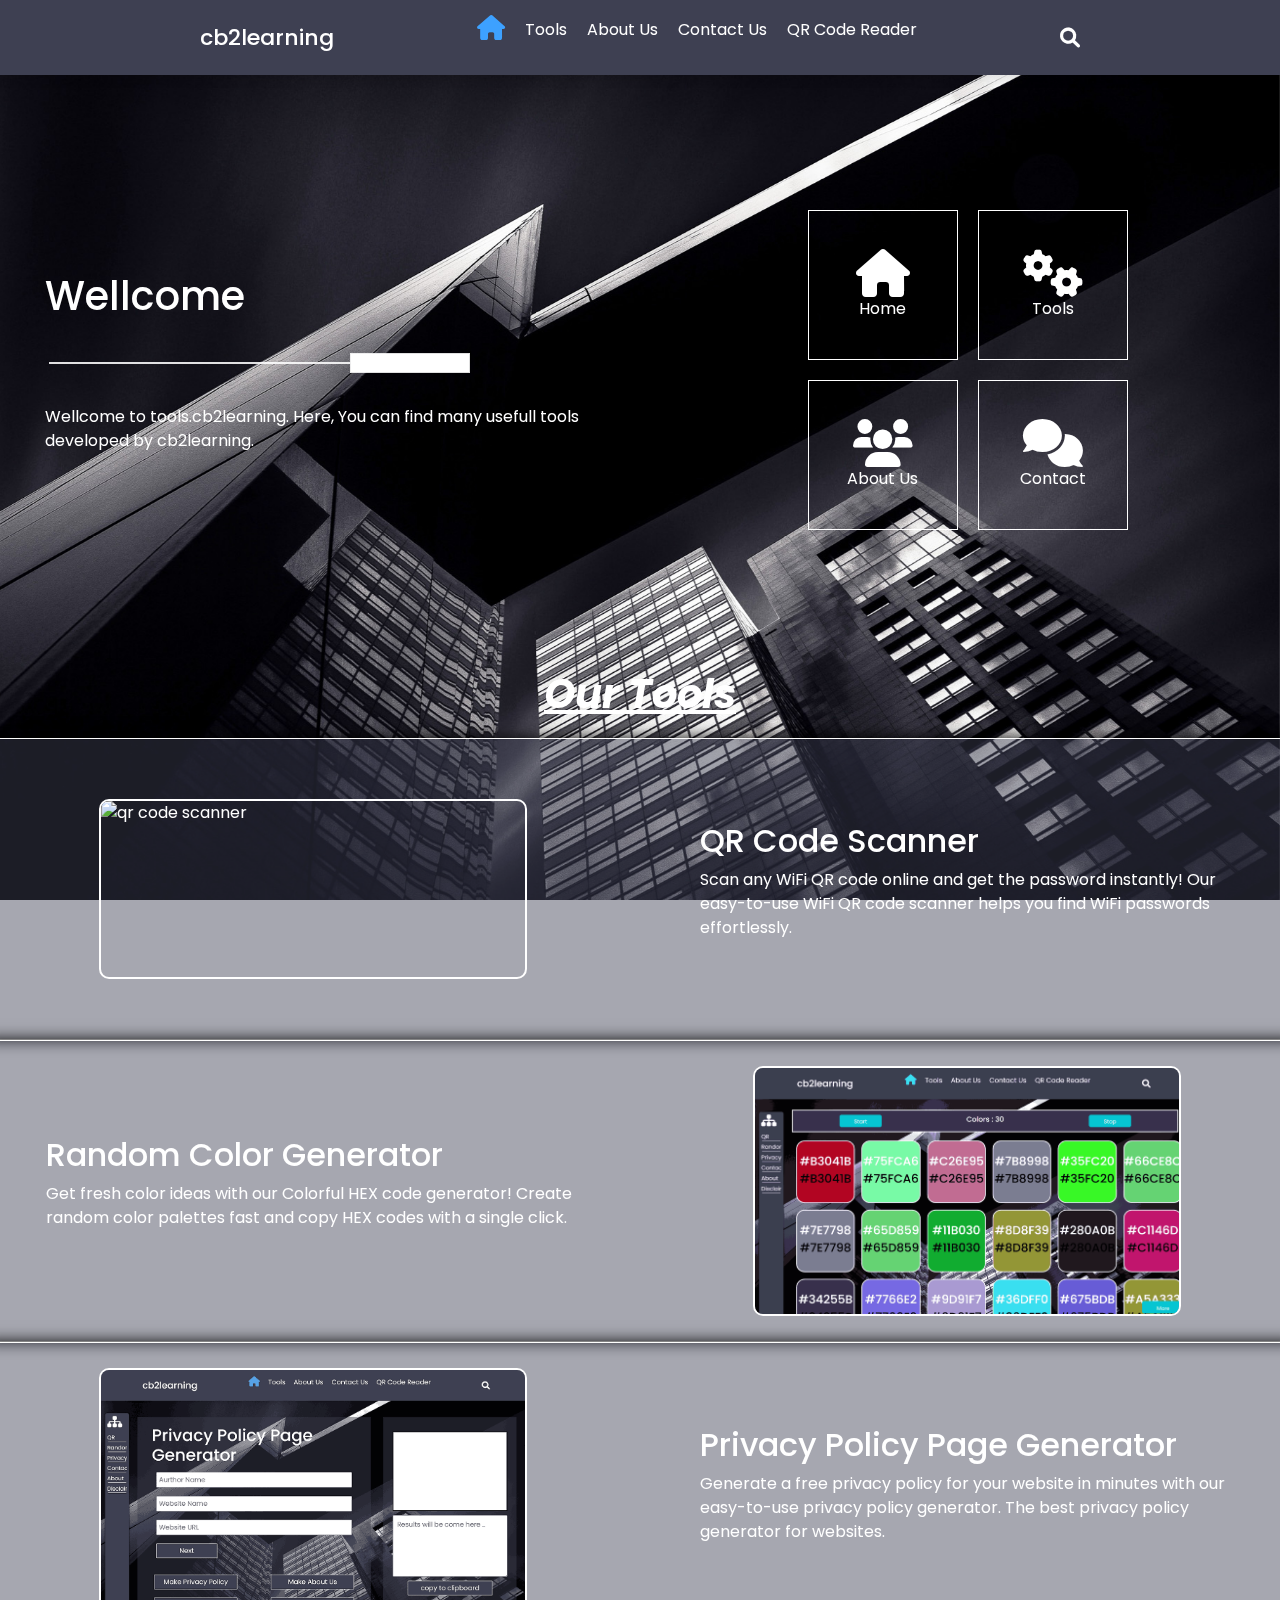
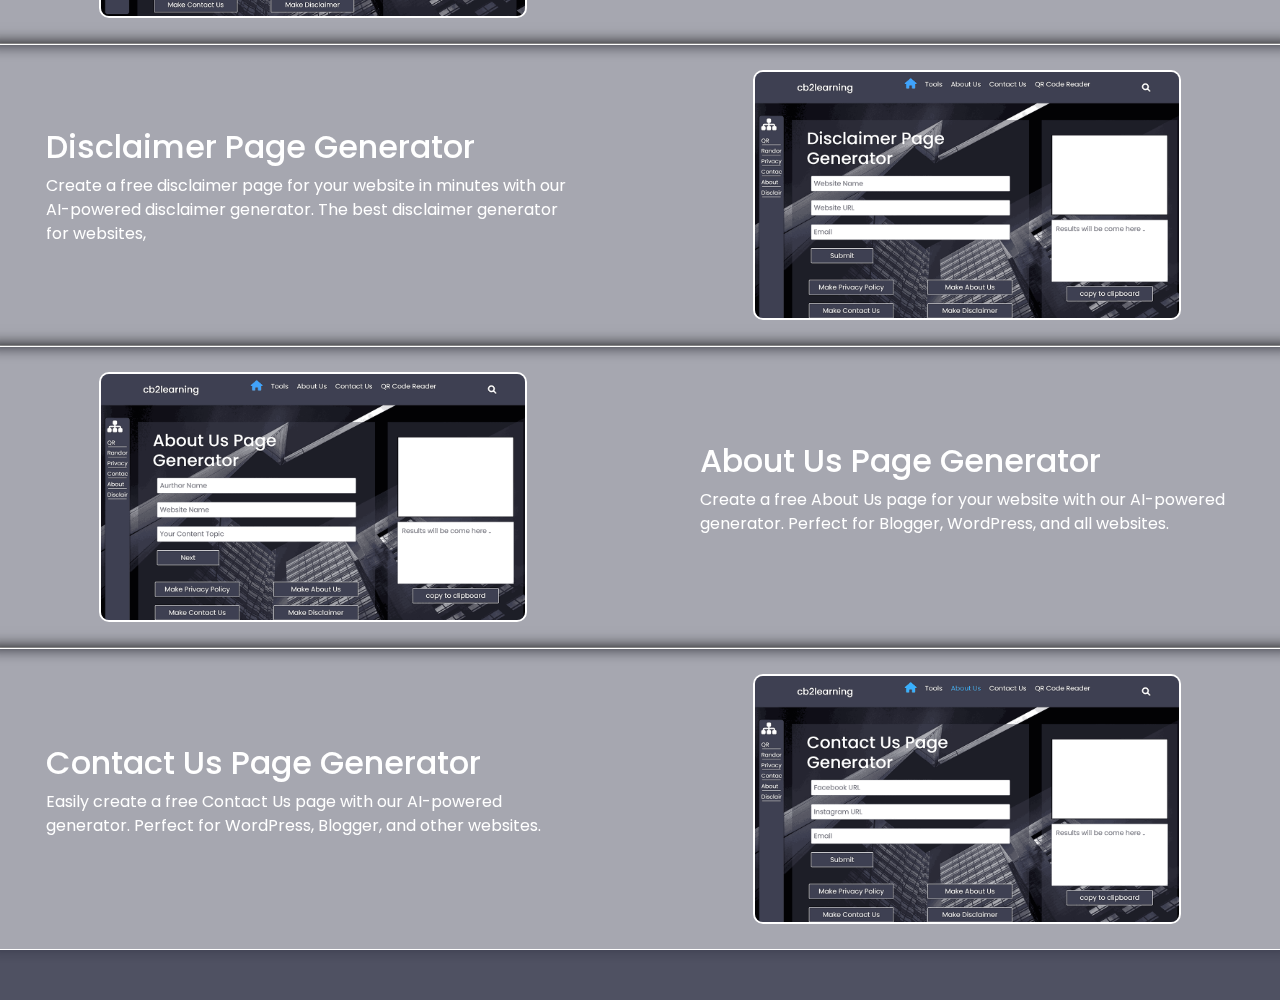
==== commit 5f780fea: "add profolio and manage the overflow" ====
--- a/index.html
+++ b/index.html
@@ -22,7 +22,7 @@
      <script src="js/nav.js" defer></script>
   
 </head>
-<body>
+<body style="width: 100%; overflow: hidden; margin: 0;padding: 0;">
   <div id="tm-bg"></div>
 
 
@@ -147,7 +147,7 @@
       <div class="details">
         <h2 id="toolz">Privacy Policy Page Generator</h2>
    <p>
-    Generate a free privacy policy for your website in minutes with our easy-to-use privacy policy generator. The best privacy policy generator for websites, ensuring compliance with global privacy laws
+    Generate a free privacy policy for your website in minutes with our easy-to-use privacy policy generator. The best privacy policy generator for websites.
    </p>
       </div>
     </div>
@@ -180,7 +180,7 @@
       <div class="details">
         <h2>Disclaimer Page Generator</h2>
         <p>
-          Create a free disclaimer page for your website in minutes with our AI-powered disclaimer generator. The best disclaimer generator for websites, ensuring legal protection with ease.
+          Create a free disclaimer page for your website in minutes with our AI-powered disclaimer generator. The best disclaimer generator for websites,
         </p>
       </div>
     </div>
@@ -212,7 +212,7 @@
       <div class="details">
         <h2 id="toolz">About Us Page Generator</h2>
         <p>
-          Create a free About Us page for your website with our AI-powered generator. Perfect for Blogger, WordPress, and all websites. Generate a professional About Us page in minutes!
+          Create a free About Us page for your website with our AI-powered generator. Perfect for Blogger, WordPress, and all websites.
         </p>
       </div>
     </div>
@@ -243,7 +243,7 @@
       <div class="details">
         <h2>Contact Us Page Generator</h2>
         <p>
-          Easily create a free Contact Us page with our AI-powered generator. Perfect for WordPress, Blogger, and other websites. Generate a professional contact page in minutes!
+          Easily create a free Contact Us page with our AI-powered generator. Perfect for WordPress, Blogger, and other websites.
         </p>
       </div>
     </div>
@@ -251,19 +251,6 @@
 
   </a>
 
-
-  <script async src="https://pagead2.googlesyndication.com/pagead/js/adsbygoogle.js?client=ca-pub-1719453144527019"
-  crossorigin="anonymous"></script>
-  <!-- all header -->
-  <ins class="adsbygoogle"
-  style="display:block"
-  data-ad-client="ca-pub-1719453144527019"
-  data-ad-slot="4738457486"
-  data-ad-format="auto"
-  data-full-width-responsive="true"></ins>
-  <script>
-  (adsbygoogle = window.adsbygoogle || []).push({});
-  </script>
 
 <footer class="footer"></footer>
 
--- a/css/attachments.css
+++ b/css/attachments.css
@@ -22,6 +22,11 @@
   background-repeat: no-repeat;
   z-index: -1;
   transition: all 0.3s ease;
+}
+body,html{
+  overflow-x: hidden;
+  margin: 0;
+  padding: 0;
 }
 .nav {
   z-index: 299;
@@ -179,6 +184,7 @@
 /* +++++++++++++++++++++  Start Footer  +++++++++++++++++++++++++++ */
 
 footer{
+  width: 100%;
   padding-top: 50px;
   background-color: rgba(62, 64, 82, 0.911);
 
--- a/css/style.css
+++ b/css/style.css
@@ -1,3 +1,22 @@
+
+#tm-bg {
+    position: fixed;
+    top: 0;
+    left: 0;
+    width: 100%;
+    height: 100%;
+    background-image: url(../img/pop-bg.jpg);
+    background-position: center;
+    background-size: cover;
+    background-repeat: no-repeat;
+    z-index: -1;
+    transition: all 0.3s ease;
+  }
+  body,html{
+    overflow-x: hidden;
+    margin: 0;
+    padding: 0;
+  }
 *{
     box-sizing: border-box;
     transition: all 0.3s ease;
@@ -14,19 +33,7 @@
     align-items: center;
     flex-direction: column;
 }
-#tm-bg {
-    position: fixed;
-    top: 0;
-    left: 0;
-    width: 100%;
-    height: 100%;
-    background-image: url(../img/pop-bg.jpg);
-    background-position: center;
-    background-size: cover;
-    background-repeat: no-repeat;
-    z-index: -1;
-    transition: all 0.3s ease;
-  }
+
   a{
     color: white;
     text-decoration: none;
@@ -73,7 +80,7 @@
       margin-bottom: 30px;
     }
     .col-sm-6{
-      height: 200px;
+      height: 250px;
       padding: 30px;
       padding-bottom: 0px;
       padding-top: 0px;
